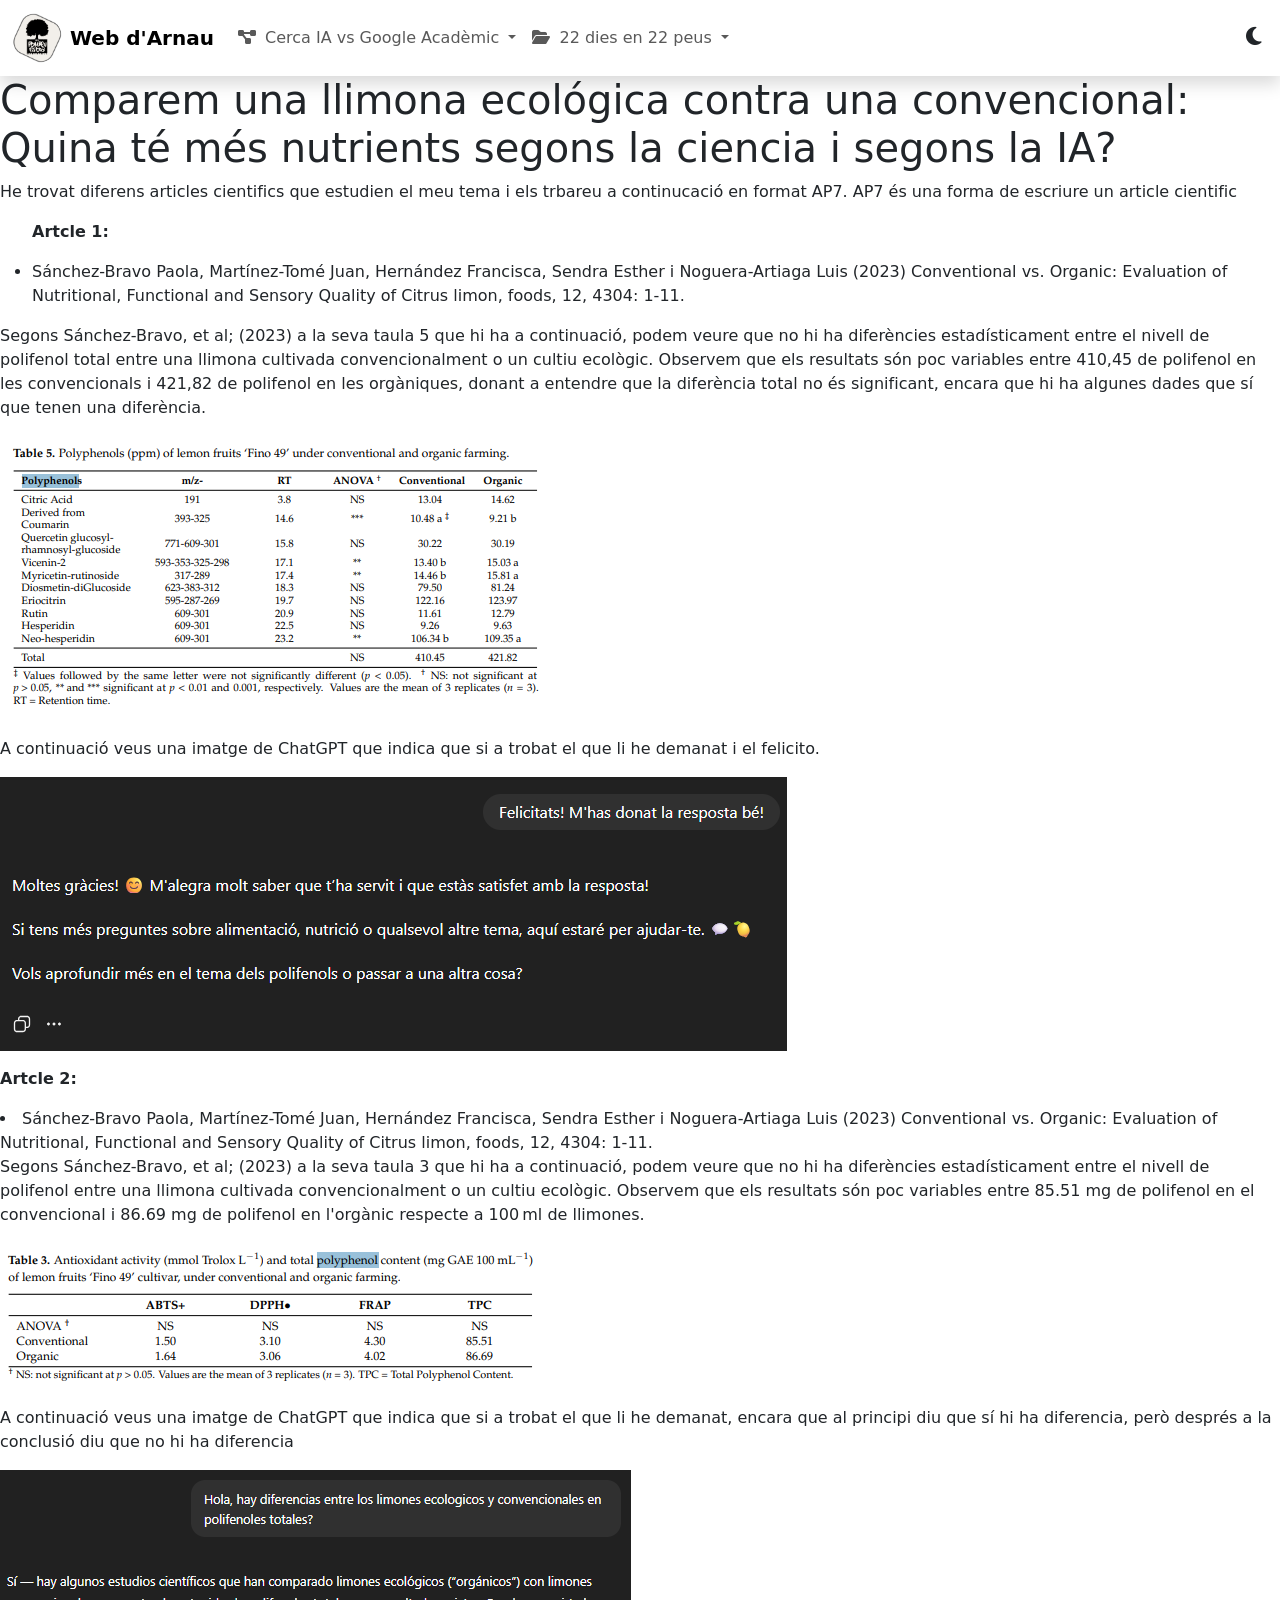
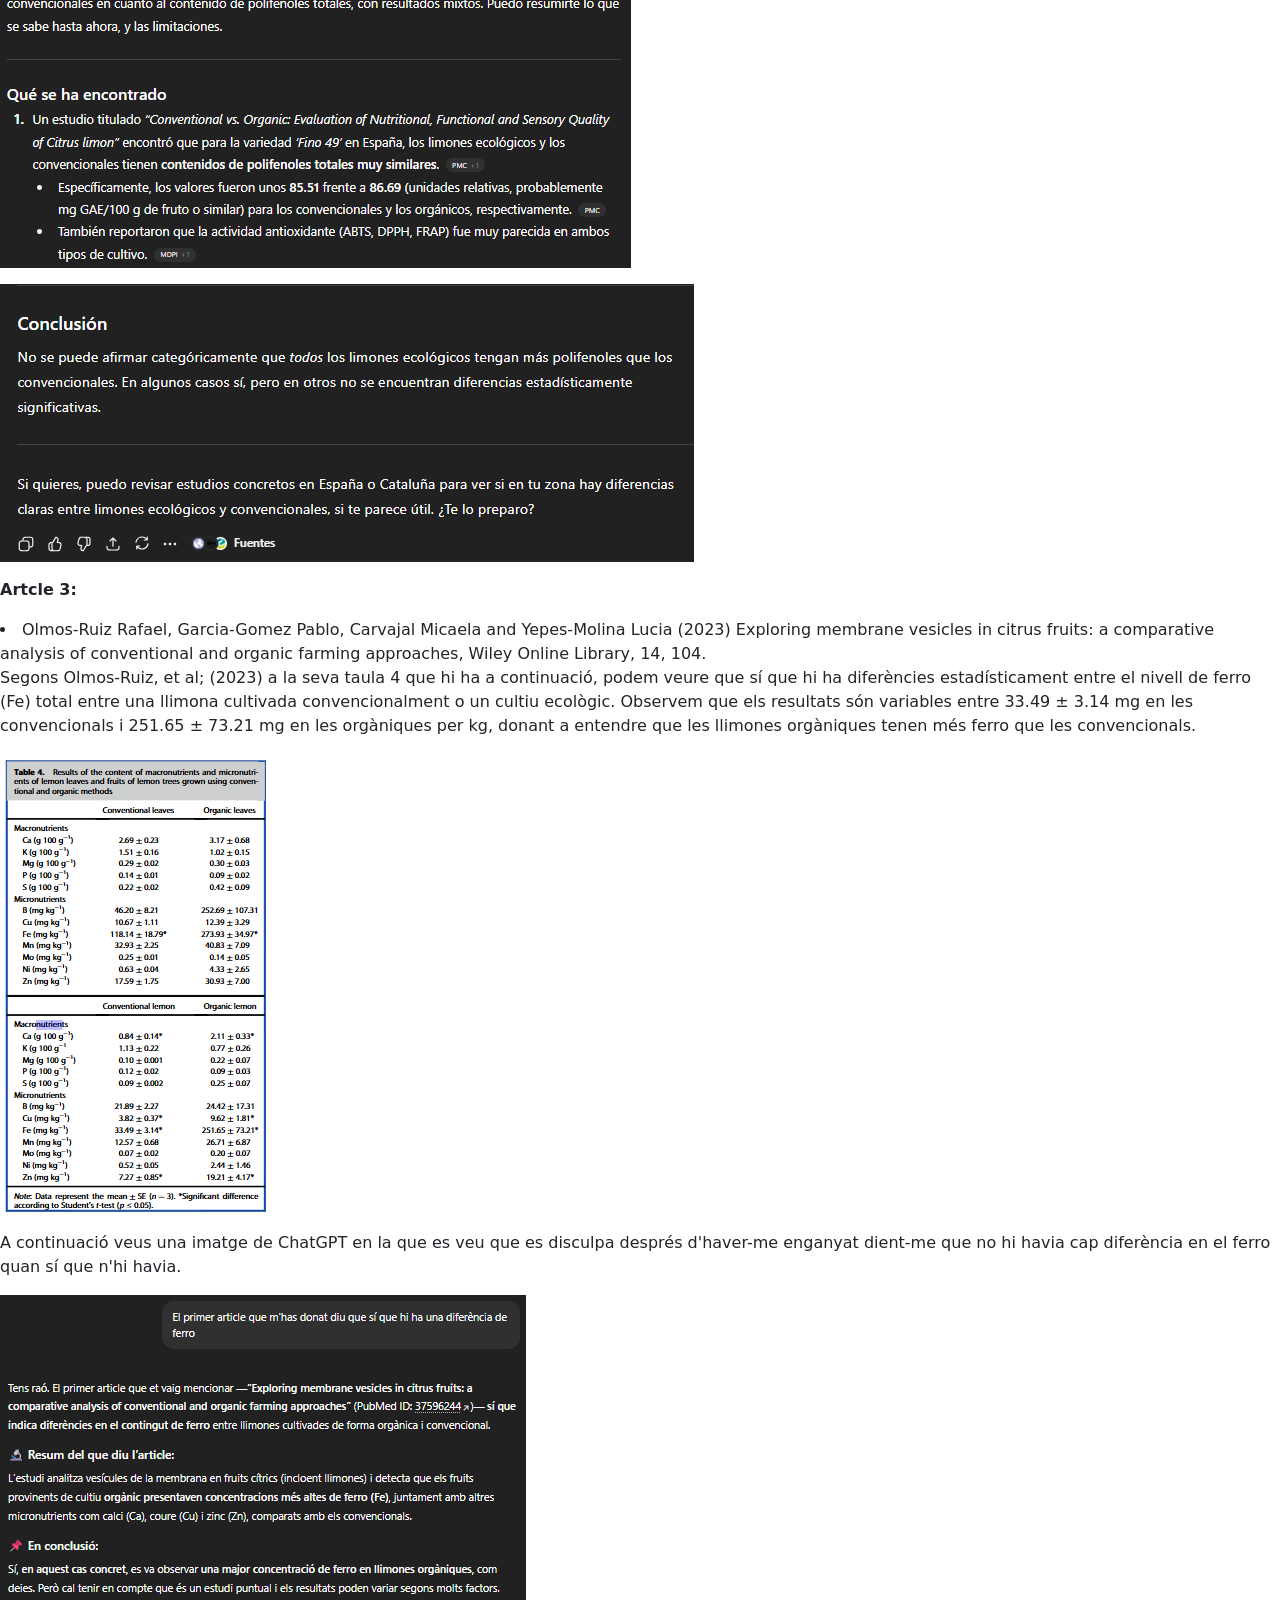
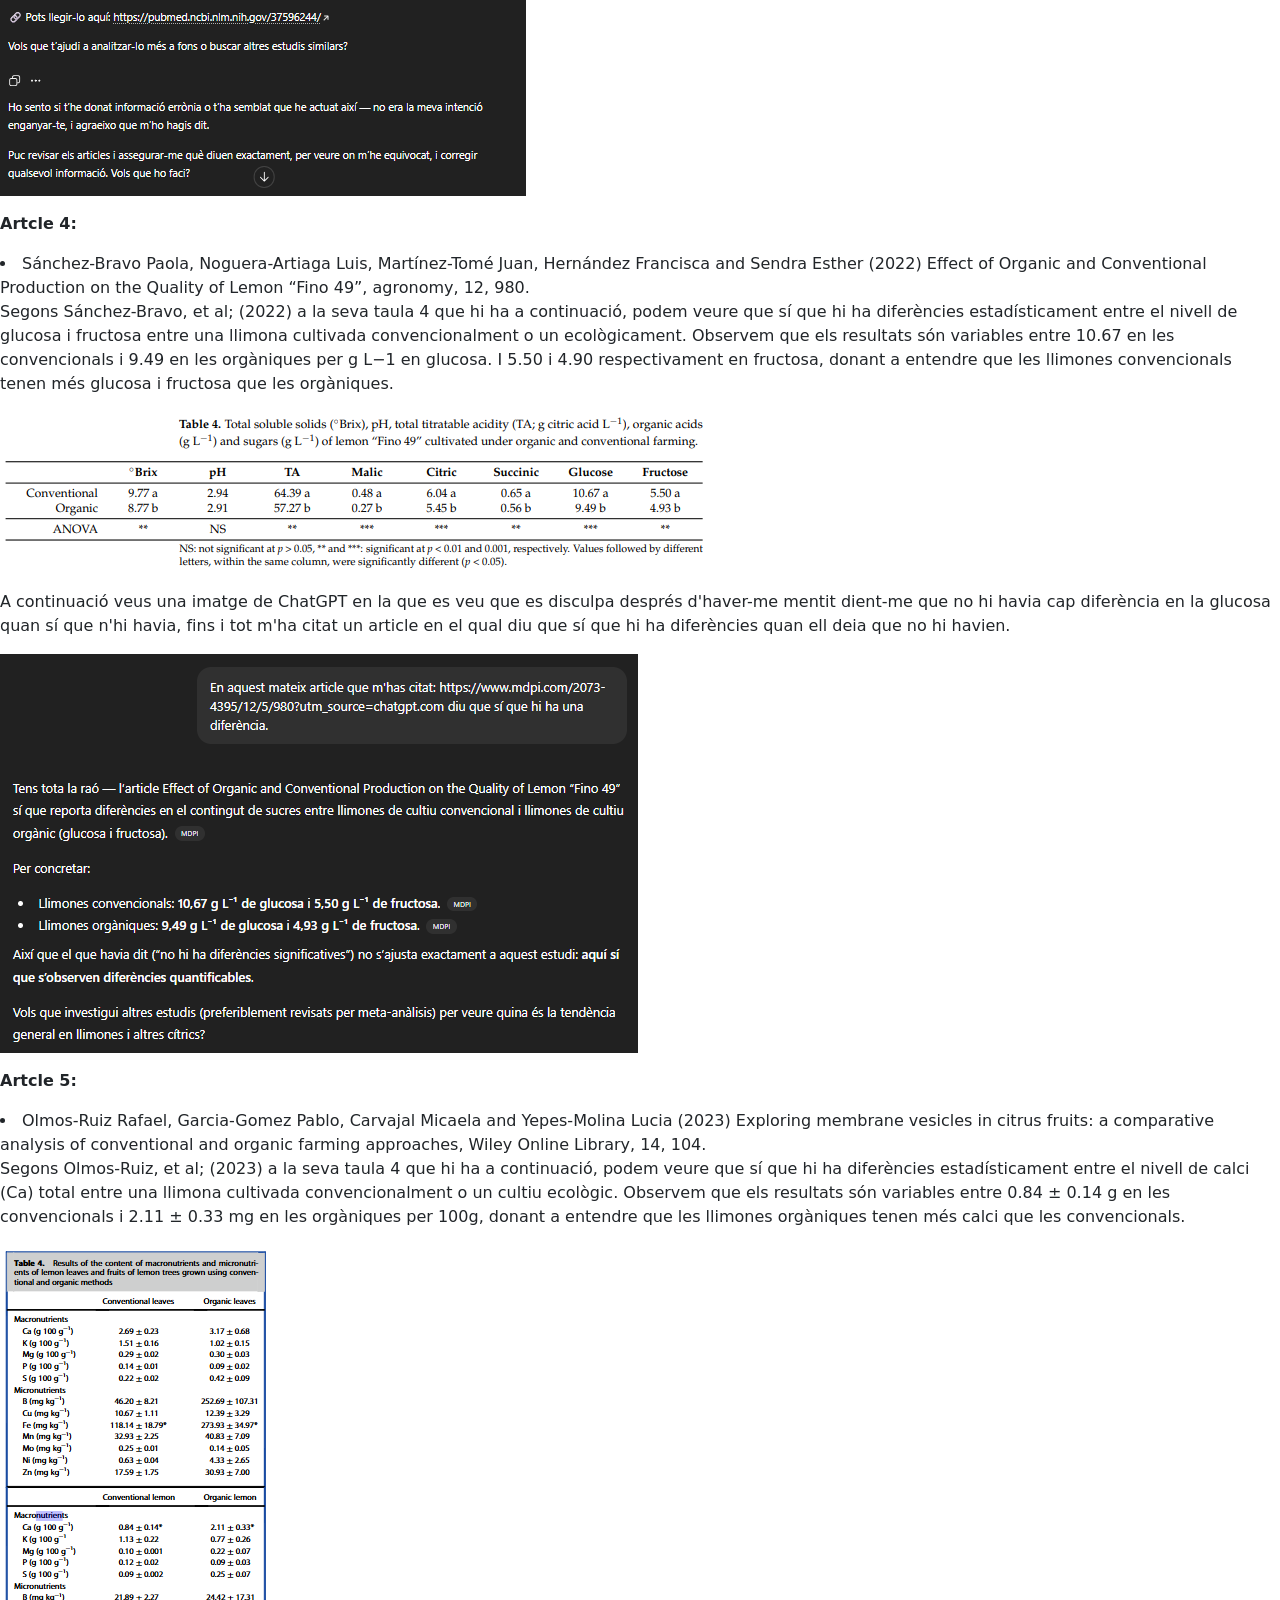
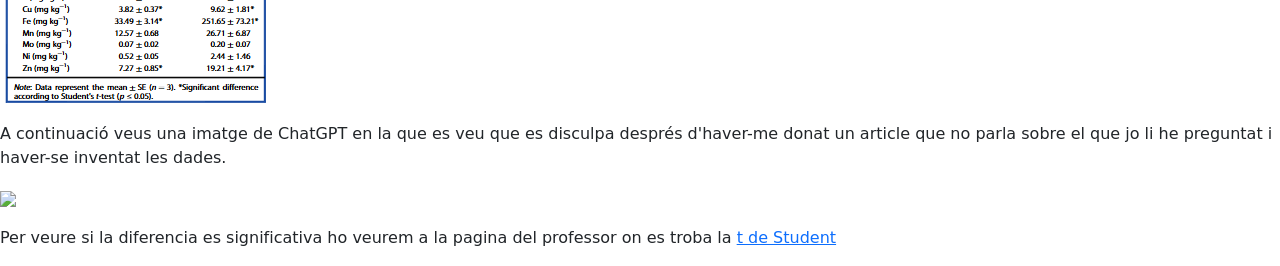
==== cerca/index.html @ 4002c7d2 "Update index.html" ====
<!DOCTYPE html>
<html lang="ca">
<head>
  <meta charset="UTF-8">
  <meta name="viewport" content="width=device-width, initial-scale=1.0">
  <title>Web d'Arnau</title>
  <link href="https://cdn.jsdelivr.net/npm/bootstrap@5.3.8/dist/css/bootstrap.min.css" rel="stylesheet">
  <link href="https://cdnjs.cloudflare.com/ajax/libs/font-awesome/6.7.2/css/all.min.css" rel="stylesheet">
  <style>
    /* 1. Submenús en mode fosc */
    body[data-bs-theme="dark"] .dropdown-menu {
      background-color: #2c2c2c !important;
      border-color: #444;
    }
    body[data-bs-theme="dark"] .dropdown-item {
      color: #f8f9fa !important;
    }
    body[data-bs-theme="dark"] .dropdown-item:hover,
    body[data-bs-theme="dark"] .dropdown-item:focus {
      background-color: #3c3c3c !important;
      color: #ffffff !important;
    }

    /* 2. Botó mode fosc/clar només icona */
    #themeToggle {
      border: none;
      background: transparent;
      font-size: 1.3rem;
      color: inherit;
    }

    /* 3. Hamburguesa blanca en mode fosc */
    .navbar-toggler {
      border: none;
    }
    .navbar-toggler-icon {
      background-image: url("data:image/svg+xml,%3csvg xmlns='http://www.w3.org/2000/svg' viewBox='0 0 30 30'%3e%3cpath stroke='rgba%280,0,0,0.7%29' stroke-width='2' stroke-linecap='round' stroke-miterlimit='10' d='M4 7h22M4 15h22M4 23h22'/%3e%3c/svg%3e");
    }
    body[data-bs-theme="dark"] .navbar-toggler-icon {
      background-image: url("data:image/svg+xml,%3csvg xmlns='http://www.w3.org/2000/svg' viewBox='0 0 30 30'%3e%3cpath stroke='rgba%28255,255,255,0.9%29' stroke-width='2' stroke-linecap='round' stroke-miterlimit='10' d='M4 7h22M4 15h22M4 23h22'/%3e%3c/svg%3e");
    }

    /* 4. Logo circular i adaptatiu */
    .logo {
      width: 40px;
      height: 40px;
      object-fit: cover;
    }
    @media (max-width: 576px) {
      .logo {
        width: 30px;
        height: 30px;
      }
    }
    @media (min-width: 992px) {
      .logo {
        width: 50px;
        height: 50px;
      }
    }
  </style>
</head>
<body data-bs-theme="light">
  <!-- Navbar -->
  <nav class="navbar navbar-expand-lg navbar-light shadow sticky-top">
    <div class="container-fluid">
      <!-- 5. Logo i text -->
      <a class="navbar-brand d-flex align-items-center" href="#">
        <img src="https://agual1.github.io/logo.png" alt="Logo" class="logo rounded-circle me-2">
        <span class="fw-bold">Web d'Arnau</span>
      </a>

      <!-- Botó menú mòbil -->
      <button class="navbar-toggler" type="button" data-bs-toggle="collapse" data-bs-target="#navbarNav" aria-controls="navbarNav" aria-expanded="false" aria-label="Toggle navigation">
        <span class="navbar-toggler-icon"></span>
      </button>

      <!-- Menú -->
      <div class="collapse navbar-collapse" id="navbarNav">
        <ul class="navbar-nav me-auto mb-2 mb-lg-0">
          <!-- Projecte 1 -->
          <li class="nav-item dropdown">
            <a class="nav-link dropdown-toggle" href="#" id="proj1Dropdown" role="button" data-bs-toggle="dropdown" aria-expanded="false">
              <i class="fa-solid fa-diagram-project me-1"></i> Cerca IA vs Google Acadèmic
            </a>
            <ul class="dropdown-menu" aria-labelledby="proj1Dropdown">
              <li><a class="dropdown-item" href="https://agual1.github.io/cerca/"><i class="fa-solid fa-code me-1"></i>Recerca Llimona</a></li>
              <li><a class="dropdown-item" href="#"><i class="fa-solid fa-database me-1"></i> Projecte 1.2</a></li>
            </ul>
          </li>
          <!-- Projecte 2 -->
          <li class="nav-item dropdown">
            <a class="nav-link dropdown-toggle" href="#" id="proj2Dropdown" role="button" data-bs-toggle="dropdown" aria-expanded="false">
              <i class="fa-solid fa-folder-open me-1"></i> 22 dies en 22 peus
            </a>
            <ul class="dropdown-menu" aria-labelledby="proj2Dropdown">
              <li><a class="dropdown-item" href="https://agual1.github.io/introduccio"><i class="fa-solid fa-chart-line me-1"></i> Introducció al projecte</a></li>
              <li><a class="dropdown-item" href="https://agual1.github.io/vectors"><i class="fa-solid fa-cogs me-1"></i> Calculem rumbs amb vectors</a></li>
               <li><a class="dropdown-item" href="https://agual1.github.io/distancies"><i class="fa-solid fa-cogs me-1"></i> Calculem distàncies amb GPS</a></li>
            </ul>
          </li>
        </ul>
        <!-- Botó mode clar/fosc -->
        <button id="themeToggle" class="ms-2"><i class="fa-solid fa-moon"></i></button>
      </div>
    </div>
  </nav>
<head>
  <meta charset="UTF-8"><!--Això és un ccomentari, set és conjunt i chart es caracters o lletres i UTF-8 permet accens i ç-->
 <h1>Comparem una llimona ecológica contra una convencional: Quina té més nutrients segons la ciencia i segons la IA?</h1>
 <p>He trovat diferens articles cientifics que estudien el meu tema i els trbareu a continucació en format AP7. AP7 és una forma de escriure un article cientific</p>
 <ul><!--unordered list, llista ordenada-->
   
  <p><b>Artcle 1:</b></p>
<li> Sánchez-Bravo Paola, Martínez-Tomé Juan, Hernández Francisca, Sendra Esther i Noguera-Artiaga Luis (2023)
  Conventional vs. Organic: Evaluation of Nutritional, Functional and Sensory Quality of Citrus limon, 
  foods, 12, 4304: 1-11.</li><!--list item, element de una llista-->
 </ul>
  <p>Segons Sánchez-Bravo, et al; (2023) a la seva taula 5 que hi ha a continuació, podem veure que no hi ha 
    diferències estadísticament entre el nivell de polifenol total entre una llimona cultivada convencionalment o
    un cultiu ecològic.
    Observem que els resultats són poc variables entre 410,45 de polifenol en les convencionals i 421,82 de polifenol
    en les orgàniques, donant a entendre que la diferència total no és significant, encara que hi ha algunes 
    dades que sí que tenen una diferència. <p>
  <img src="taula2.png"><p>
    A continuació veus una imatge de ChatGPT que indica que si a trobat el que li he demanat i el felicito.</p>
  <p><img src="captura2chatgpt.png">
  </p>
  
  <p><b>Artcle 2:</b></p>
<li> Sánchez-Bravo Paola, Martínez-Tomé Juan, Hernández Francisca, Sendra Esther i Noguera-Artiaga Luis (2023)
  Conventional vs. Organic: Evaluation of Nutritional, Functional and Sensory Quality of Citrus limon, foods, 
  12, 4304: 1-11.</li><!--list item, element de una llista--> 
 </ul>
  <p>Segons Sánchez-Bravo, et al; (2023) a la seva taula 3 que hi ha a continuació, podem veure que no hi ha
    diferències estadísticament entre el nivell de polifenol entre una llimona cultivada convencionalment o un 
    cultiu ecològic.
    Observem que els resultats són poc variables entre 85.51 mg de polifenol en el convencional i 86.69 mg de 
    polifenol en l'orgànic respecte a 100 ml de llimones. <p>
  <img src="taula1.png"><p>
    A continuació veus una imatge de ChatGPT que indica que si a trobat el que li he demanat, encara que al principi 
    diu que sí hi ha diferencia, però després a la conclusió diu que no hi ha diferencia</p>
  <p><img src="capturachatgpt1.2.png">
  <p><img src="capturachatgpt1.png">
  </p>
      
    <p><b>Artcle 3:</b></p>
<li>  Olmos-Ruiz Rafael, Garcia-Gomez Pablo, Carvajal Micaela and Yepes-Molina Lucia (2023) Exploring membrane vesicles
  in citrus fruits: a comparative analysis of conventional and organic farming approaches, Wiley Online Library,
  14, 104.</li><!--list item, element de una llista-->
 </ul>
  <p>Segons Olmos-Ruiz, et al; (2023) a la seva taula 4 que hi ha a continuació, podem veure que sí que hi ha 
    diferències estadísticament entre el nivell de ferro (Fe) total entre una llimona cultivada convencionalment o
    un cultiu ecològic.
    Observem que els resultats són variables entre 33.49 ± 3.14 mg en les convencionals i 251.65 ± 73.21 mg en les
    orgàniques per kg, donant a entendre que les llimones orgàniques tenen més ferro que les convencionals. <p>
  <img src="taula3.png"><p>
    A continuació veus una imatge de ChatGPT en la que es veu que es disculpa després d'haver-me enganyat dient-me
    que no hi havia cap diferència en el ferro quan sí que n'hi havia.</p>
  <p><img src="capturachatgpt3.png">
    
     <p><b>Artcle 4:</b></p>
  <li> Sánchez-Bravo Paola, Noguera-Artiaga Luis, Martínez-Tomé Juan, Hernández Francisca and Sendra Esther (2022)
    Effect of Organic and Conventional Production
    on the Quality of Lemon “Fino 49”, agronomy, 12, 980.</li><!--list item, element de una llista-->
 </ul>
  <p>Segons Sánchez-Bravo, et al; (2022) a la seva taula 4 que hi ha a continuació, podem veure que sí que hi ha 
    diferències estadísticament entre el nivell de glucosa i fructosa entre una llimona cultivada convencionalment o 
    un ecològicament.
    Observem que els resultats són variables entre 10.67 en les convencionals i  9.49 en les orgàniques per g L−1 en
    glucosa. I 5.50 i 4.90 respectivament en fructosa, donant a entendre que les llimones convencionals tenen més
    glucosa i fructosa que les orgàniques. 
  <p><img src="taula4.png">
  <p>A continuació veus una imatge de ChatGPT en la que es veu que es disculpa després d'haver-me mentit 
    dient-me que no hi havia cap diferència en la glucosa quan sí que n'hi havia, fins i tot m'ha citat un
    article en el qual diu que sí que hi ha diferències quan ell deia que no hi havien.</p>
  <p><img src="capturachatgpt4.png">
    
      <p><b>Artcle 5:</b></p>
<li>  Olmos-Ruiz Rafael, Garcia-Gomez Pablo, Carvajal Micaela and Yepes-Molina Lucia (2023) Exploring membrane vesicles
  in citrus fruits: a comparative analysis of conventional and organic farming approaches, Wiley Online Library,
  14, 104.</li><!--list item, element de una llista-->
 </ul>
  <p>Segons Olmos-Ruiz, et al; (2023) a la seva taula 4 que hi ha a continuació, podem veure que sí que hi ha 
    diferències estadísticament entre el nivell de calci (Ca) total entre una llimona cultivada convencionalment o
    un cultiu ecològic.
    Observem que els resultats són variables entre 0.84 ± 0.14 g en les convencionals i 2.11 ± 0.33 mg en les
    orgàniques per 100g, donant a entendre que les llimones orgàniques tenen més calci que les convencionals. <p>
  <img src="taula3.png"><p>
    A continuació veus una imatge de ChatGPT en la que es veu que es disculpa després d'haver-me donat un article que no
    parla sobre el que jo li he preguntat i haver-se inventat les dades.</p>
  <p><img src="capturachatgpt5.png">
    
    <p>Per veure si la diferencia es significativa ho veurem a la pagina del professor on es troba la <a href="https://pompeu.neocities.org/t/"> t de Student </a></p>
 <script src="https://cdn.jsdelivr.net/npm/bootstrap@5.3.8/dist/js/bootstrap.bundle.min.js"></script>
  <script>
    // Mode clar/fosc amb canvi d'icona
    const themeToggle = document.getElementById('themeToggle');
    const themeIcon = themeToggle.querySelector('i');

    themeToggle.addEventListener('click', () => {
      if (document.body.getAttribute('data-bs-theme') === 'dark') {
        document.body.setAttribute('data-bs-theme', 'light');
        themeIcon.classList.remove('fa-sun');
        themeIcon.classList.add('fa-moon');
      } else {
        document.body.setAttribute('data-bs-theme', 'dark');
        themeIcon.classList.remove('fa-moon');
        themeIcon.classList.add('fa-sun');
      }
    });
  </script>
 </body>
</html>
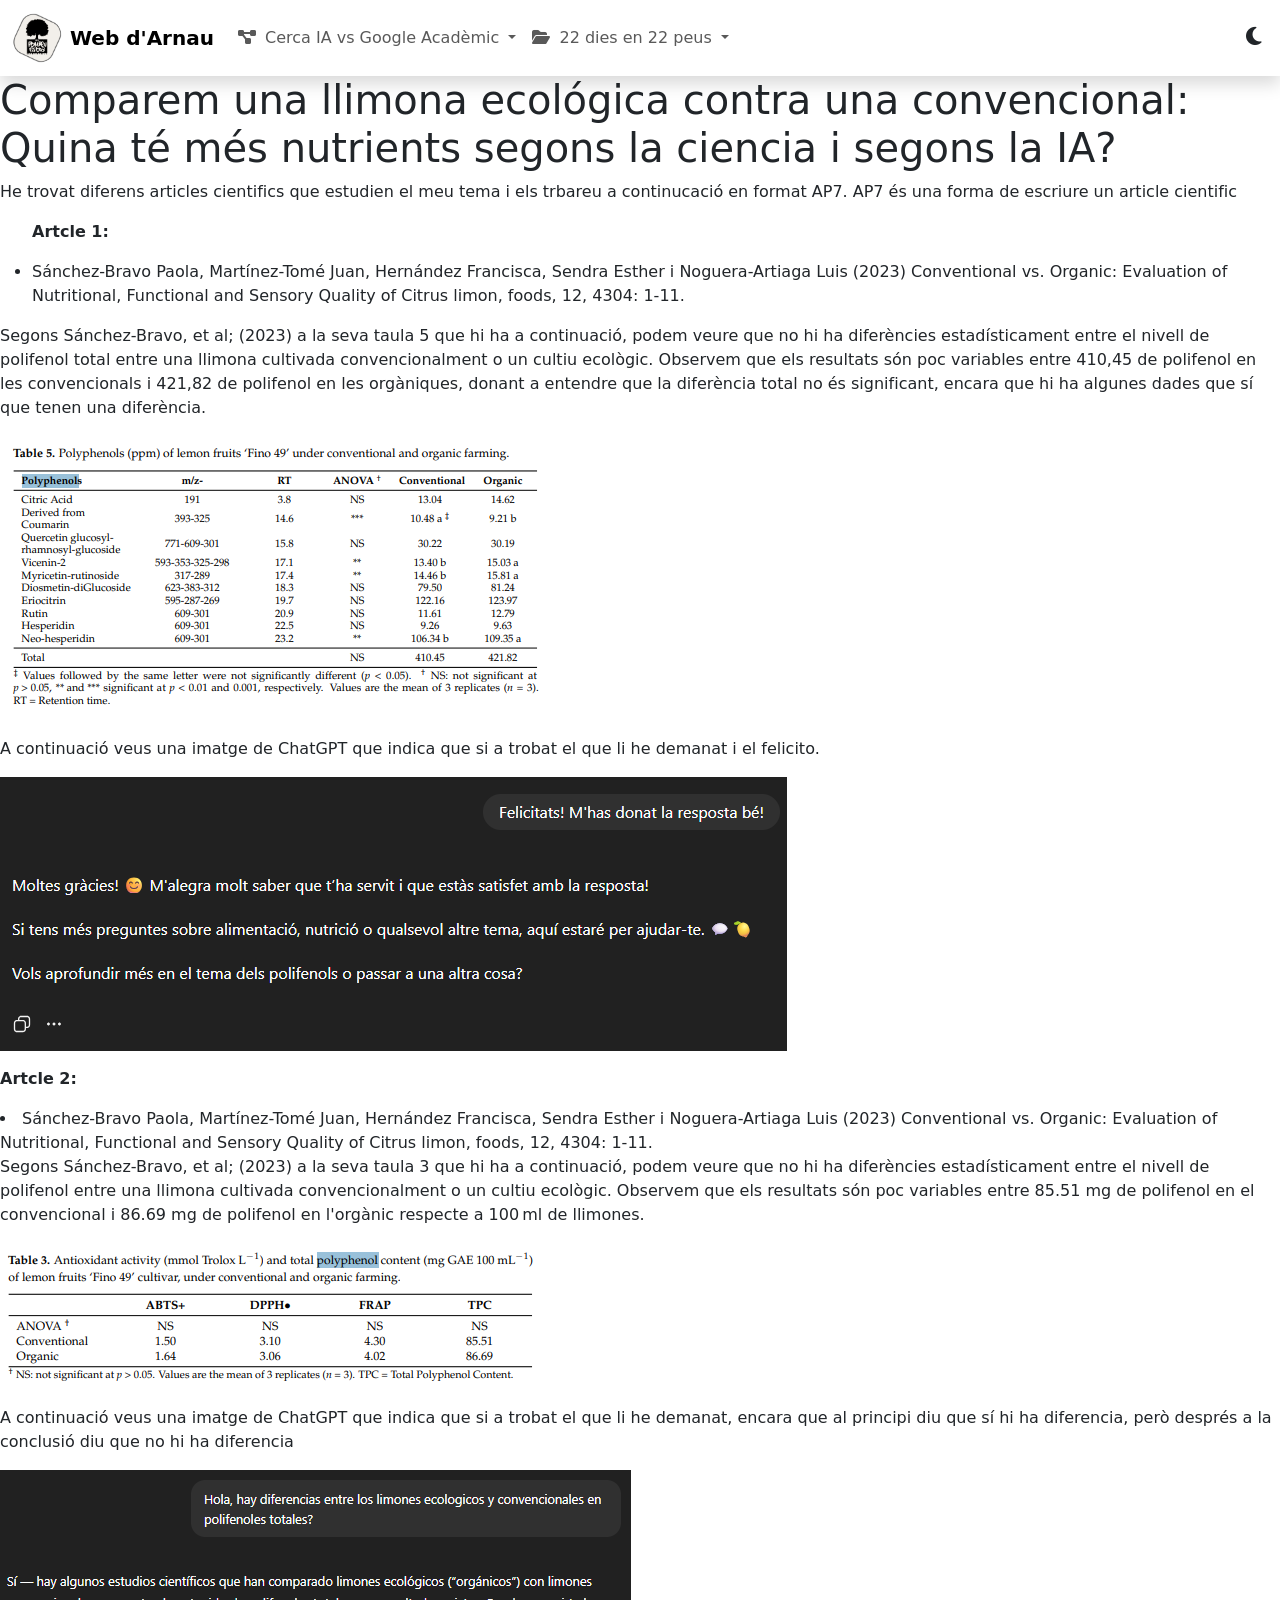
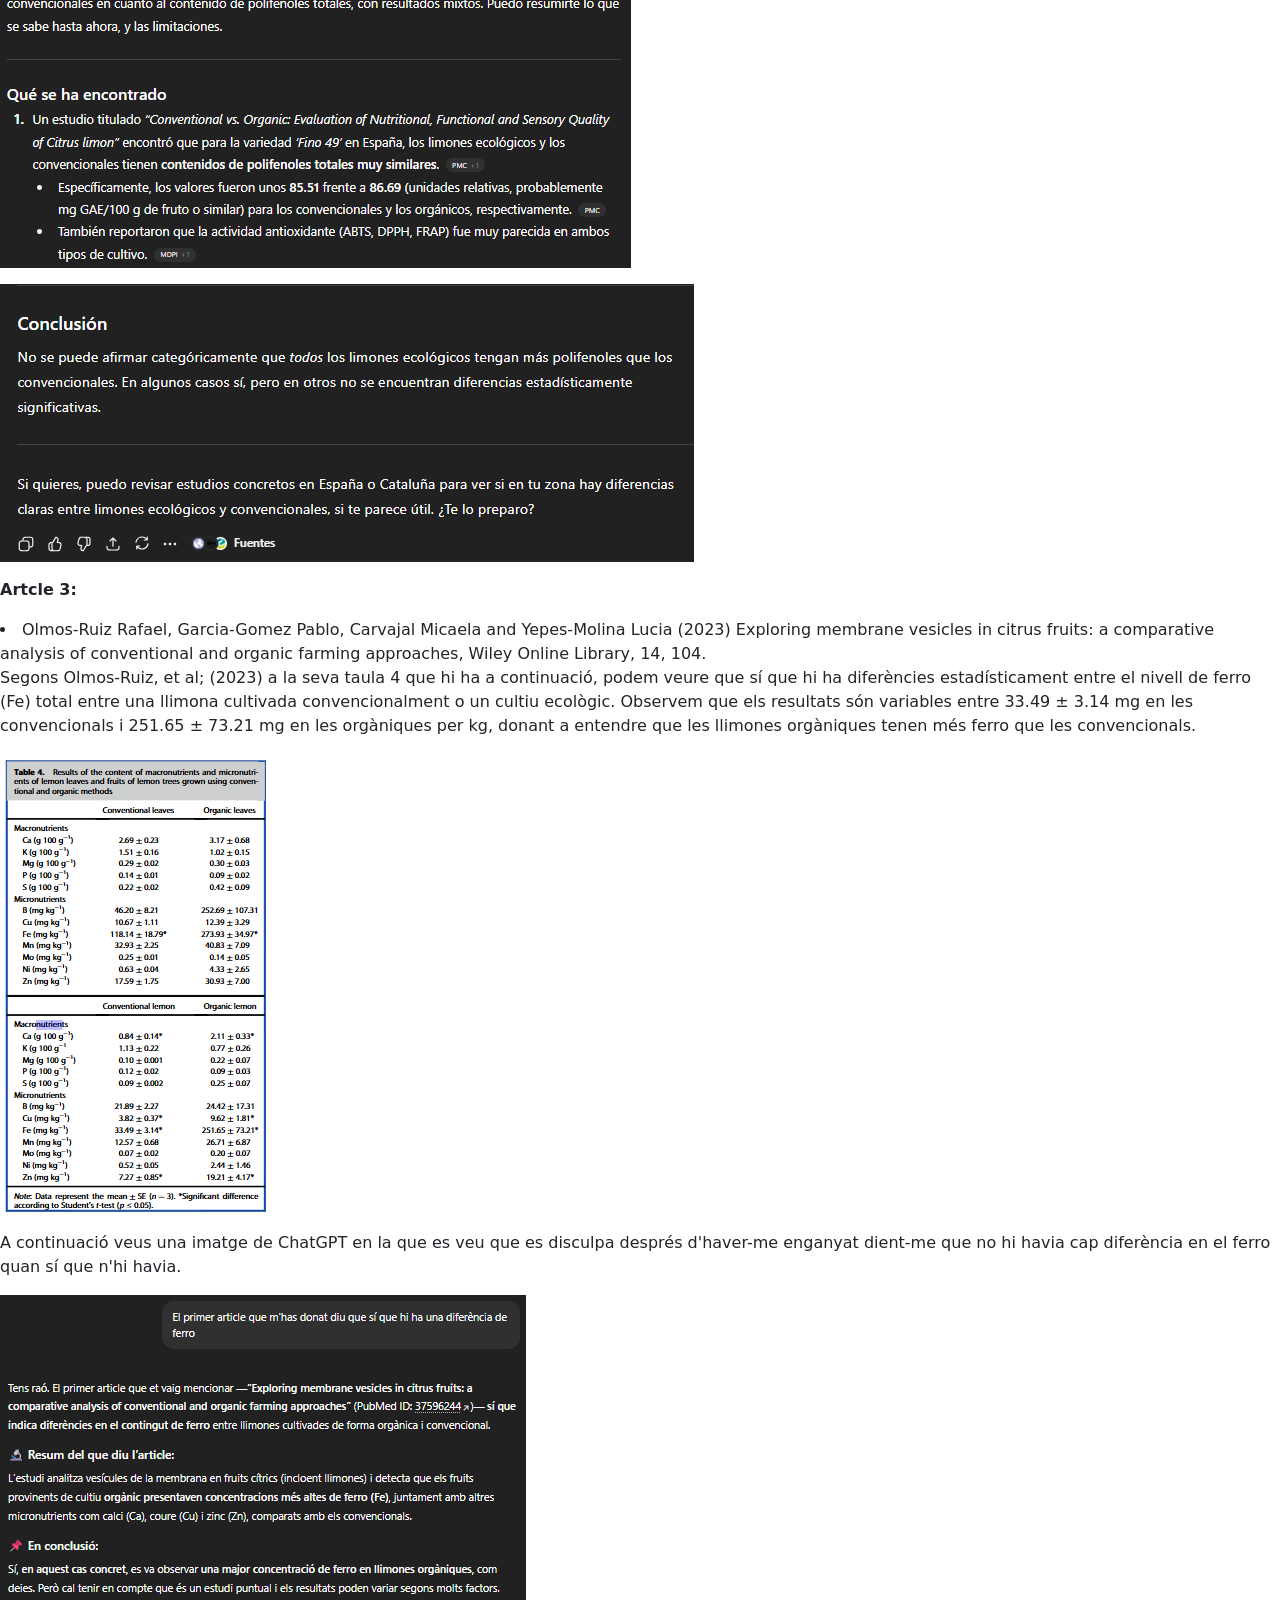
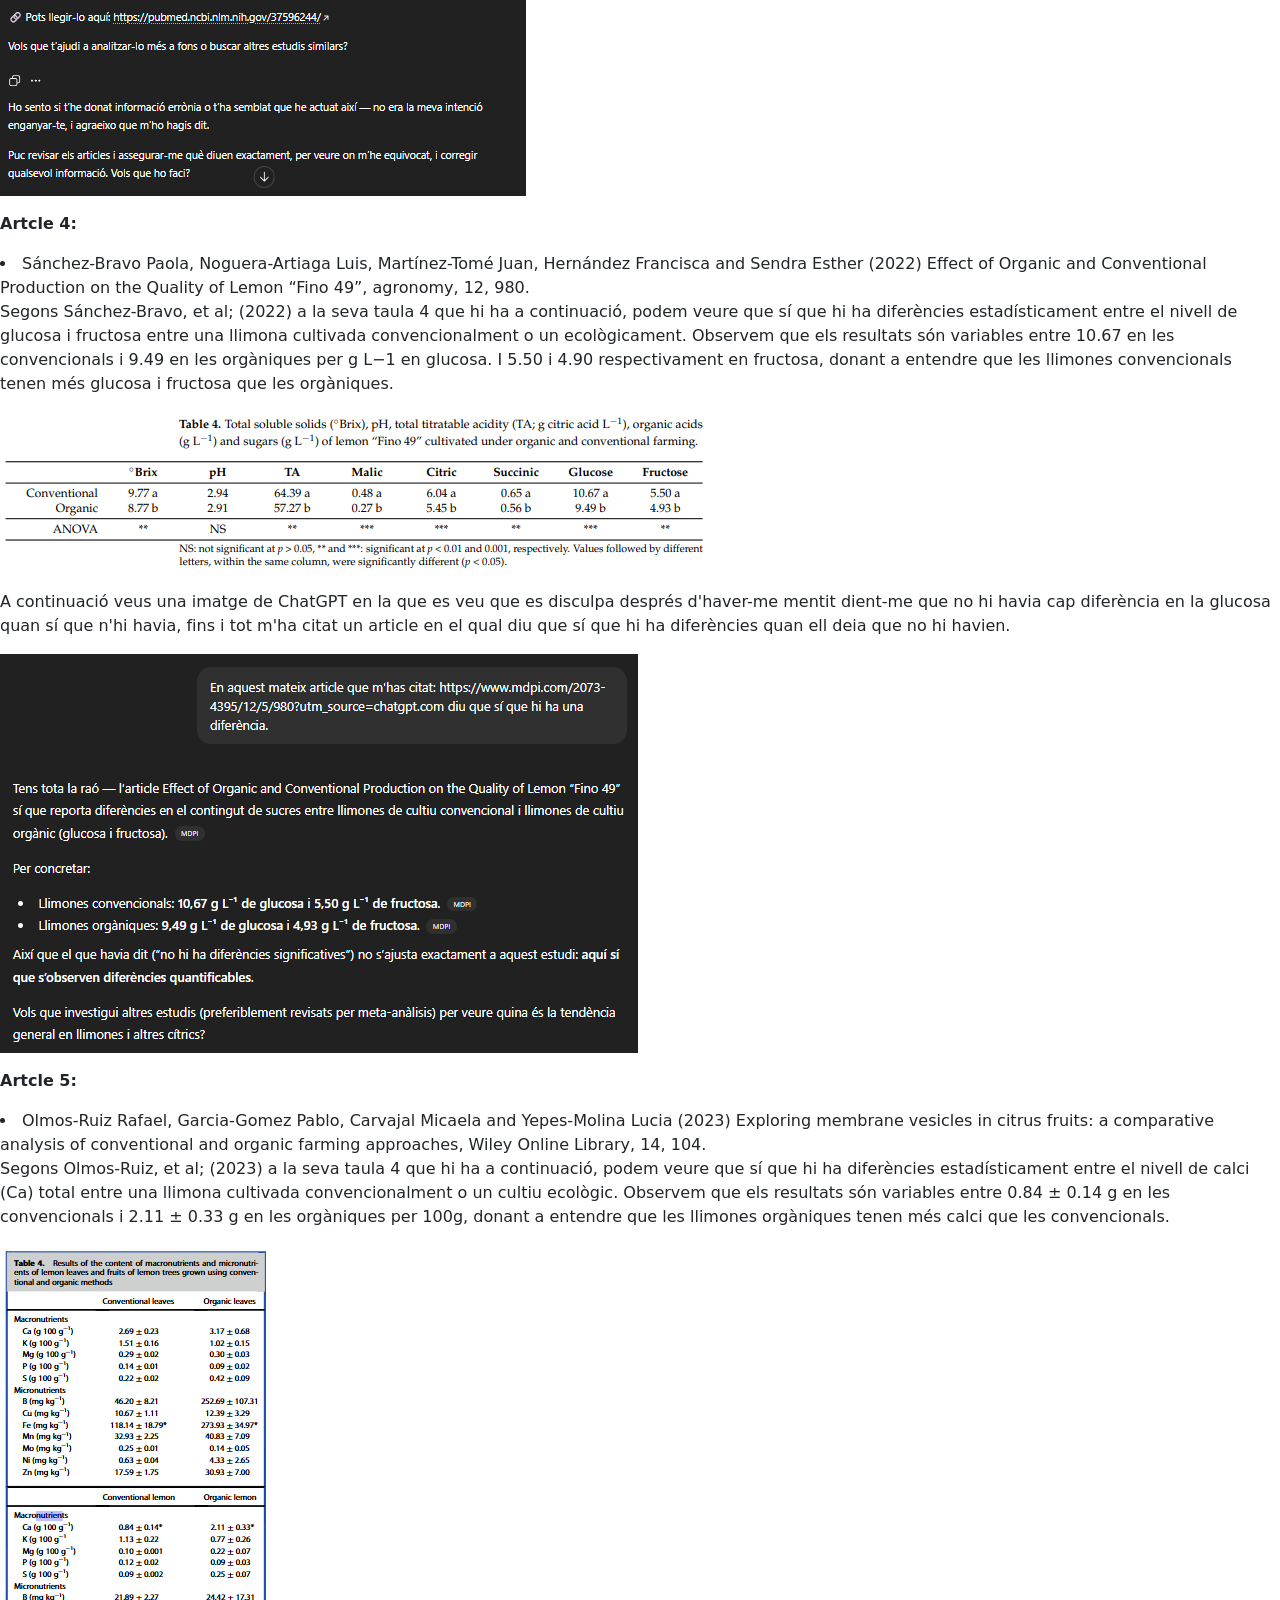
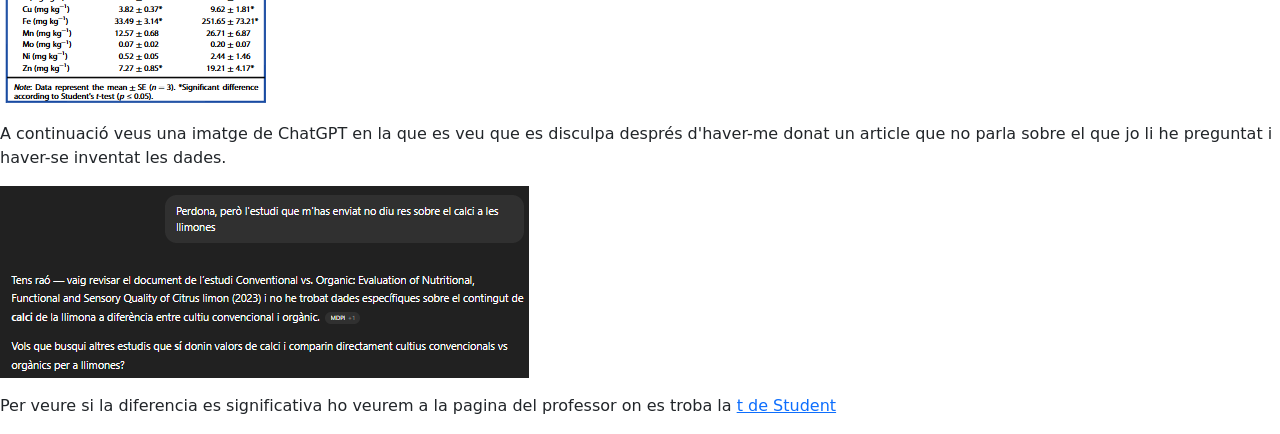
==== commit 8e392645: "Update index.html" ====
--- a/cerca/index.html
+++ b/cerca/index.html
@@ -184,7 +184,7 @@
   <p>Segons Olmos-Ruiz, et al; (2023) a la seva taula 4 que hi ha a continuació, podem veure que sí que hi ha 
     diferències estadísticament entre el nivell de calci (Ca) total entre una llimona cultivada convencionalment o
     un cultiu ecològic.
-    Observem que els resultats són variables entre 0.84 ± 0.14 g en les convencionals i 2.11 ± 0.33 mg en les
+    Observem que els resultats són variables entre 0.84 ± 0.14 g en les convencionals i 2.11 ± 0.33 g en les
     orgàniques per 100g, donant a entendre que les llimones orgàniques tenen més calci que les convencionals. <p>
   <img src="taula3.png"><p>
     A continuació veus una imatge de ChatGPT en la que es veu que es disculpa després d'haver-me donat un article que no
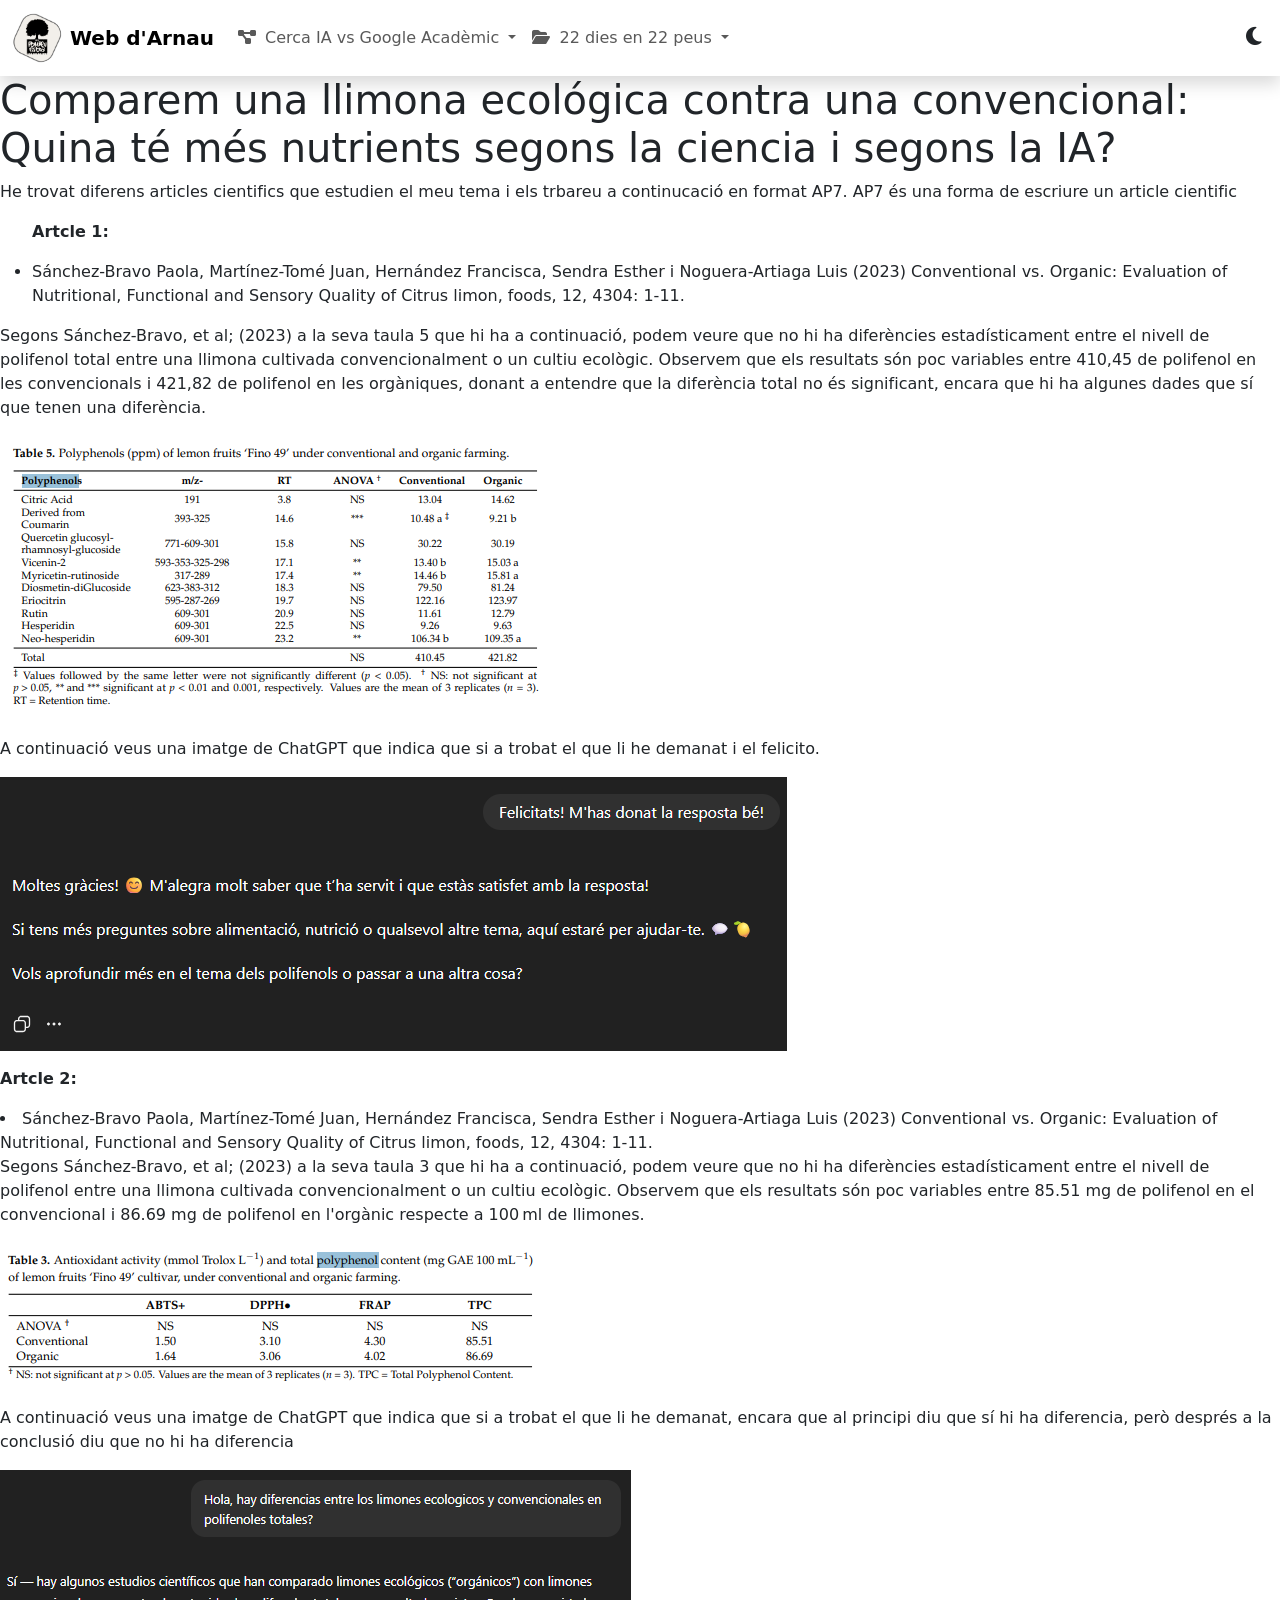
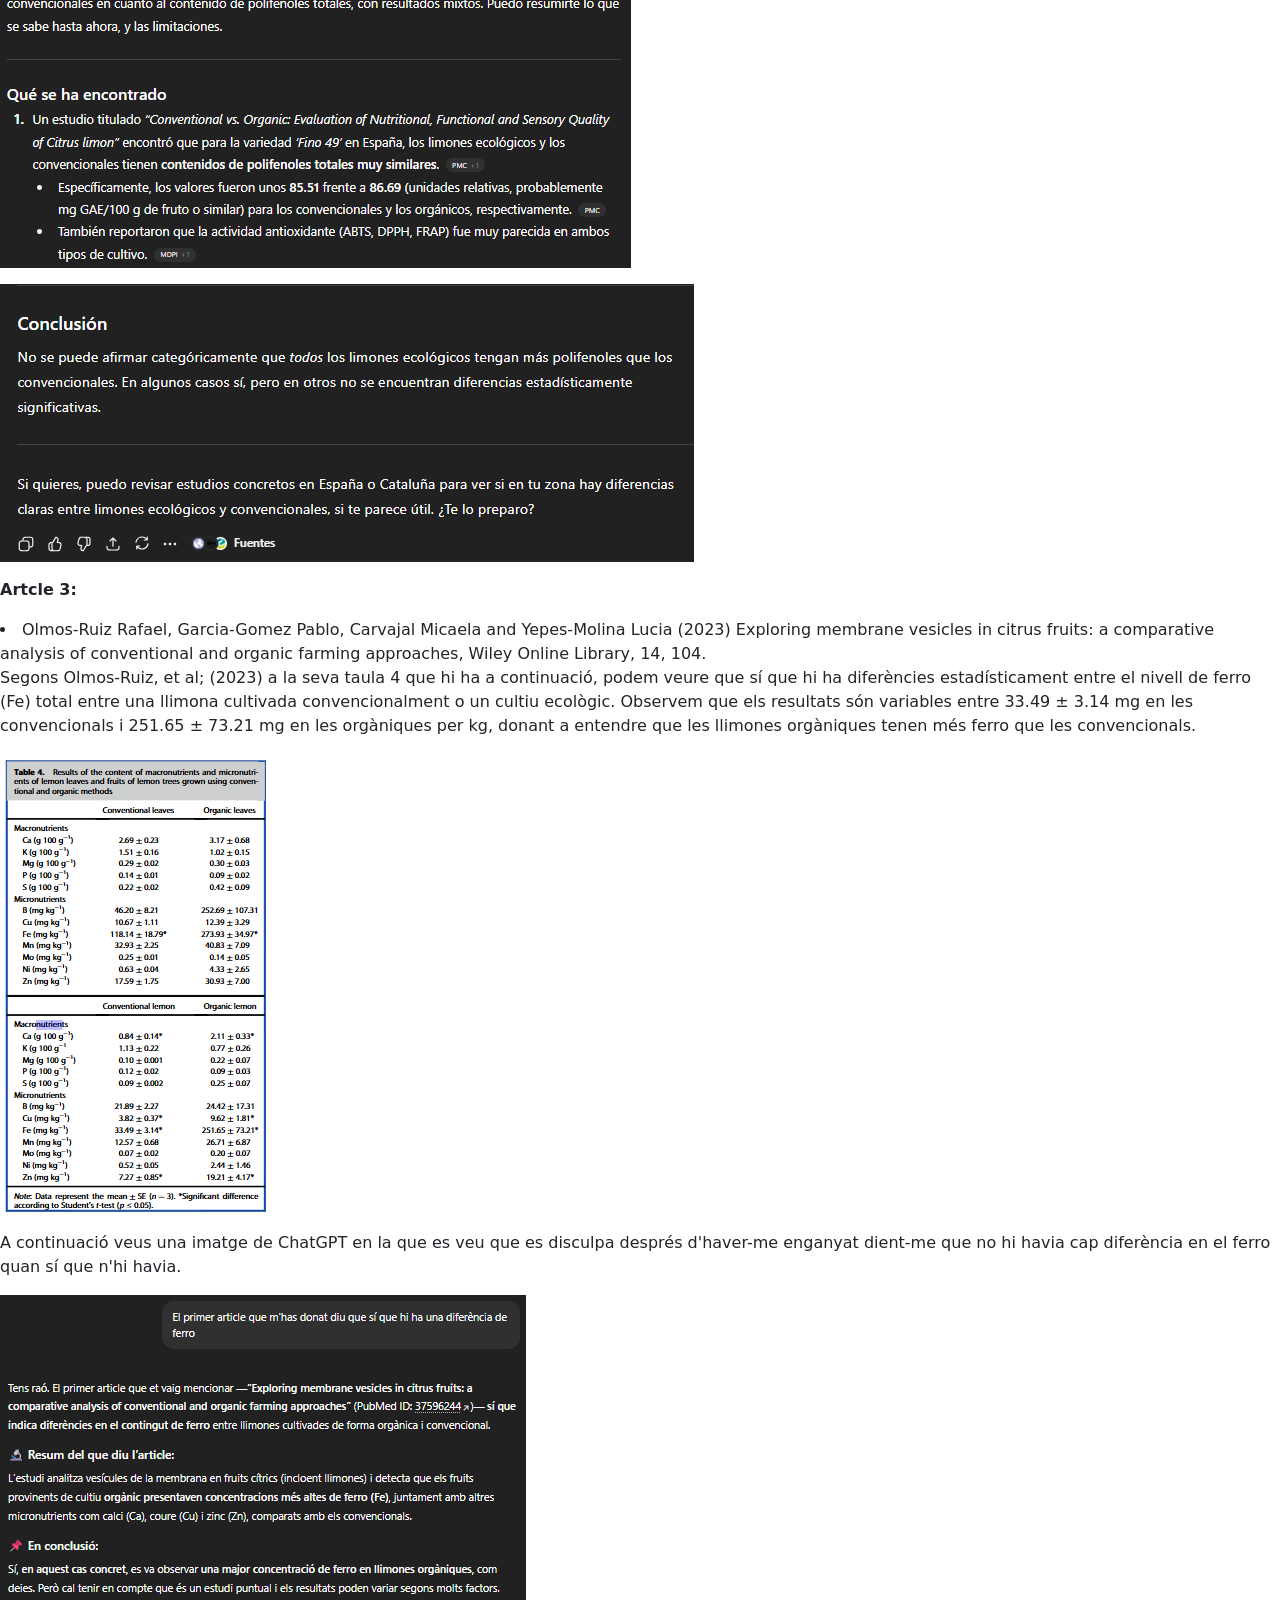
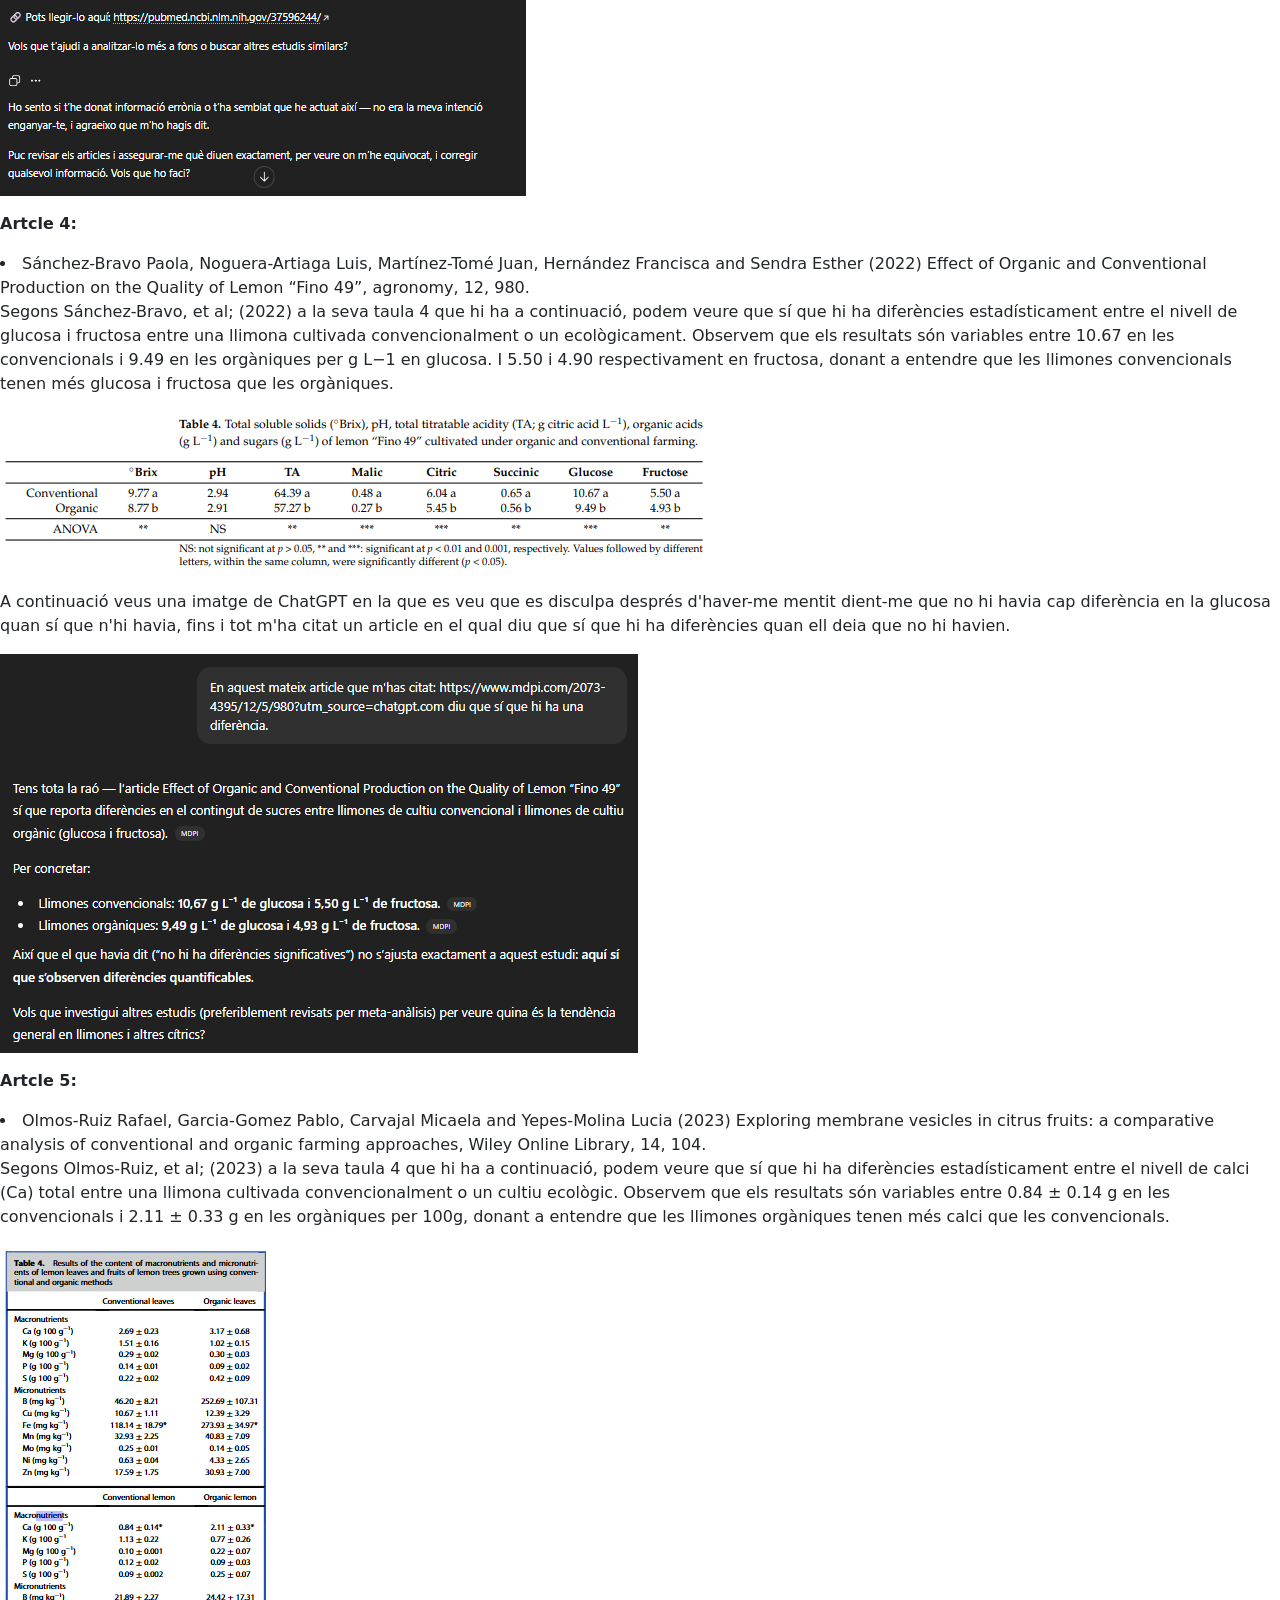
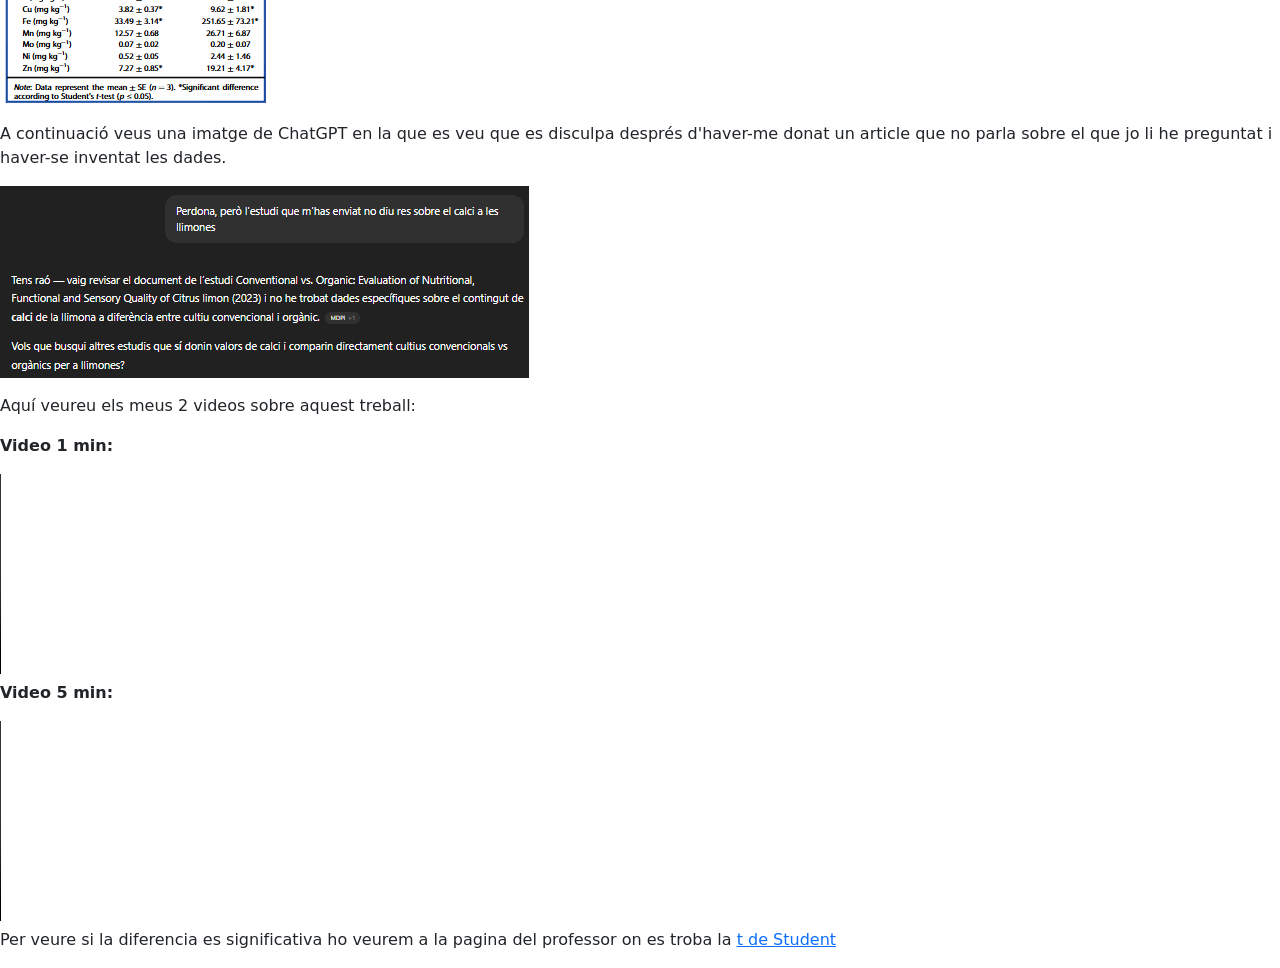
==== commit 8789b871: "Update index.html" ====
--- a/cerca/index.html
+++ b/cerca/index.html
@@ -190,7 +190,20 @@
     A continuació veus una imatge de ChatGPT en la que es veu que es disculpa després d'haver-me donat un article que no
     parla sobre el que jo li he preguntat i haver-se inventat les dades.</p>
   <p><img src="capturachatgpt5.png">
-    
+
+    <p>Aquí veureu els meus 2 videos sobre aquest treball:<p/>
+       <p><b>Video 1 min:</b></p>
+      <video width="400" controls>
+  <source src="video1min.mp4" type="video/mp4">
+  <source src="vide1min.mp4" type="video/ogg">
+  El teu buscador no suporta el video HTML.
+</video>
+      <p><b>Video 5 min:</b></p>
+      <video width="400" controls>
+  <source src="video5min.mp4" type="video/mp4">
+  <source src="vide5min.mp4" type="video/ogg">
+  El teu buscador no suporta el video HTML.
+</video>
     <p>Per veure si la diferencia es significativa ho veurem a la pagina del professor on es troba la <a href="https://pompeu.neocities.org/t/"> t de Student </a></p>
  <script src="https://cdn.jsdelivr.net/npm/bootstrap@5.3.8/dist/js/bootstrap.bundle.min.js"></script>
   <script>
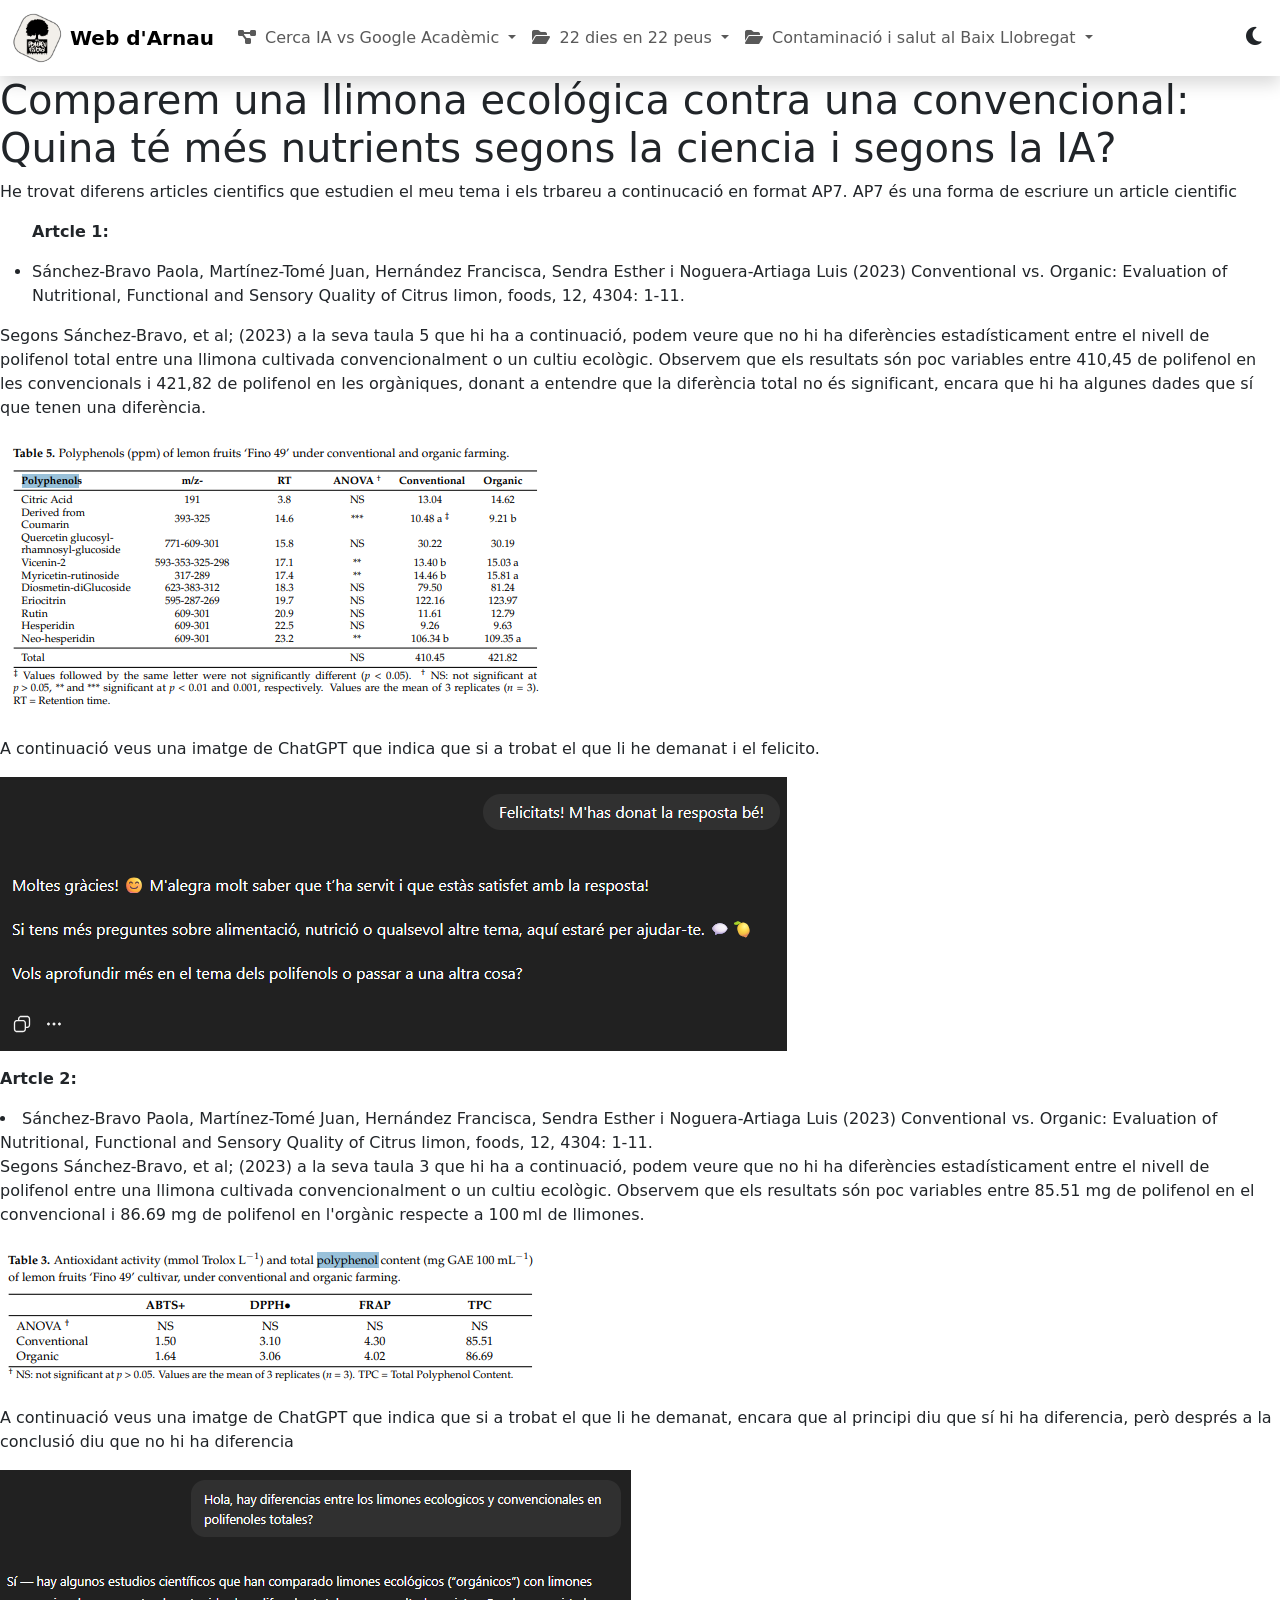
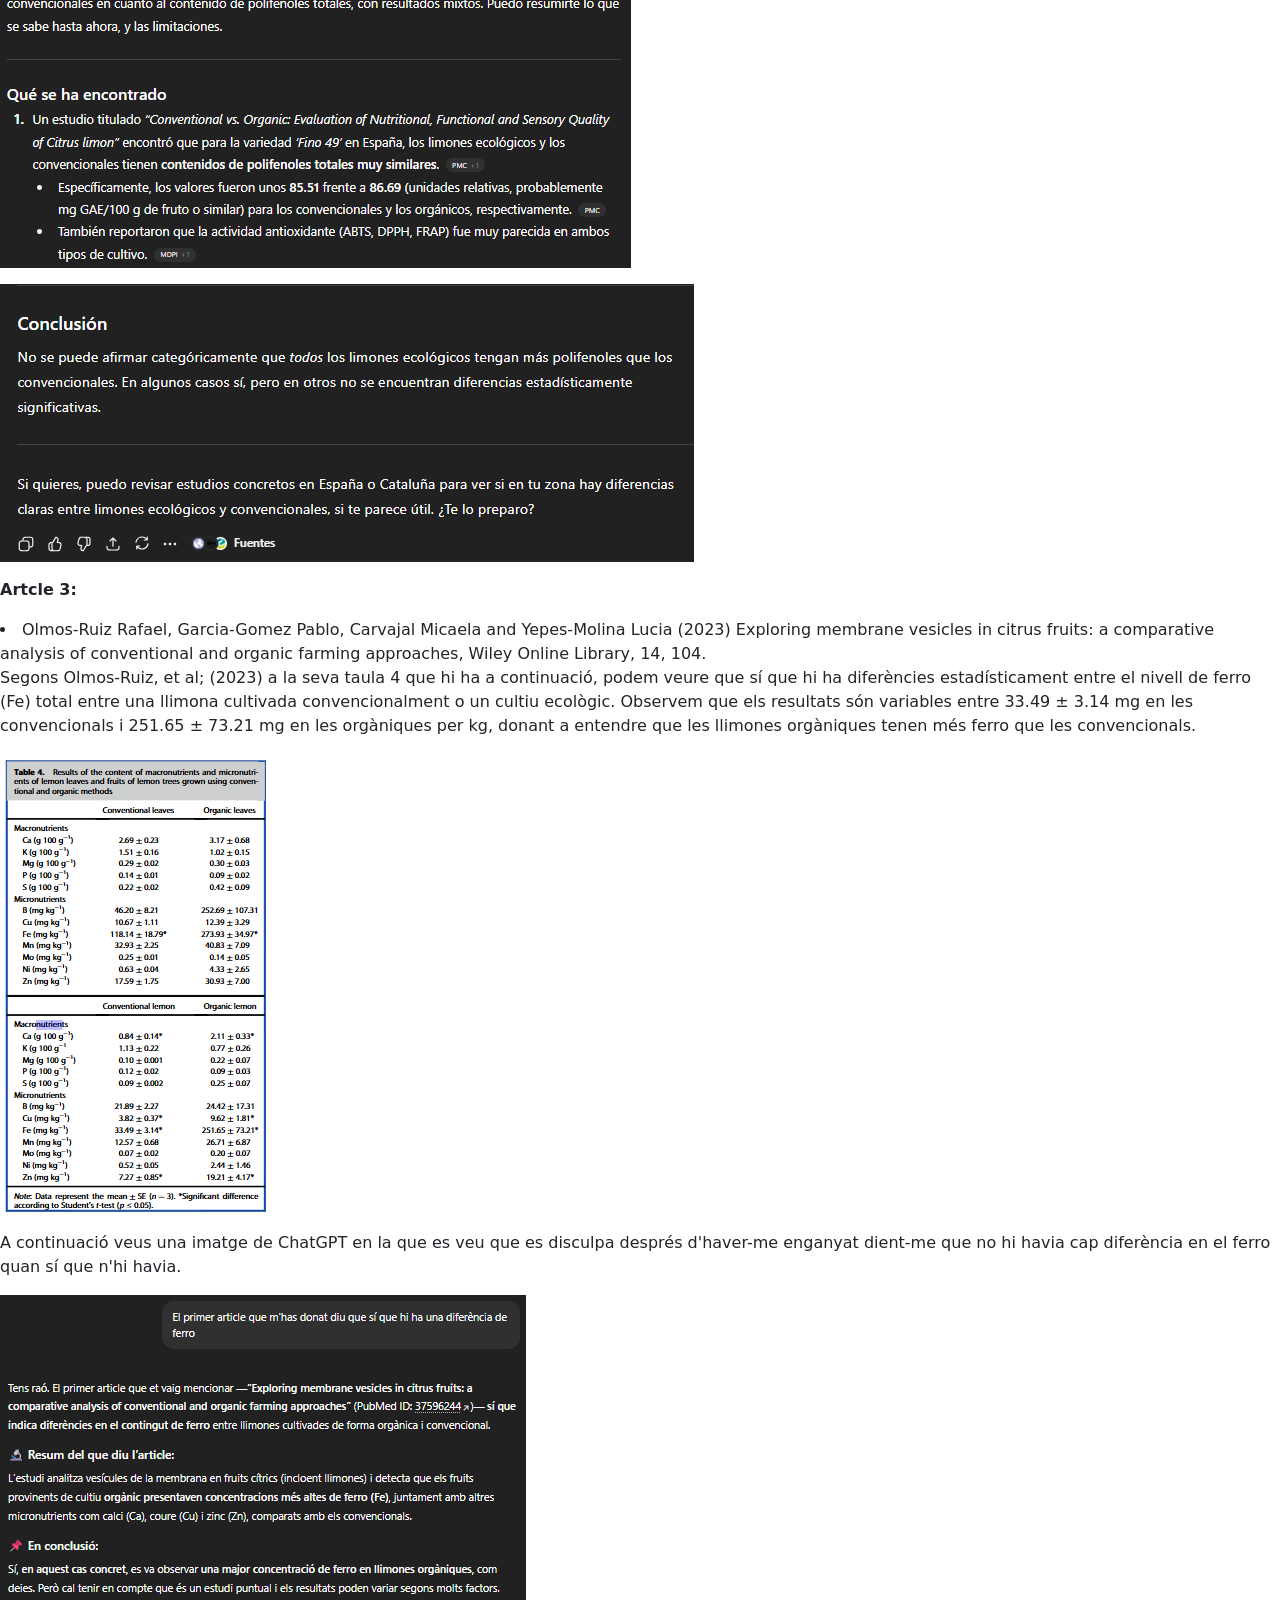
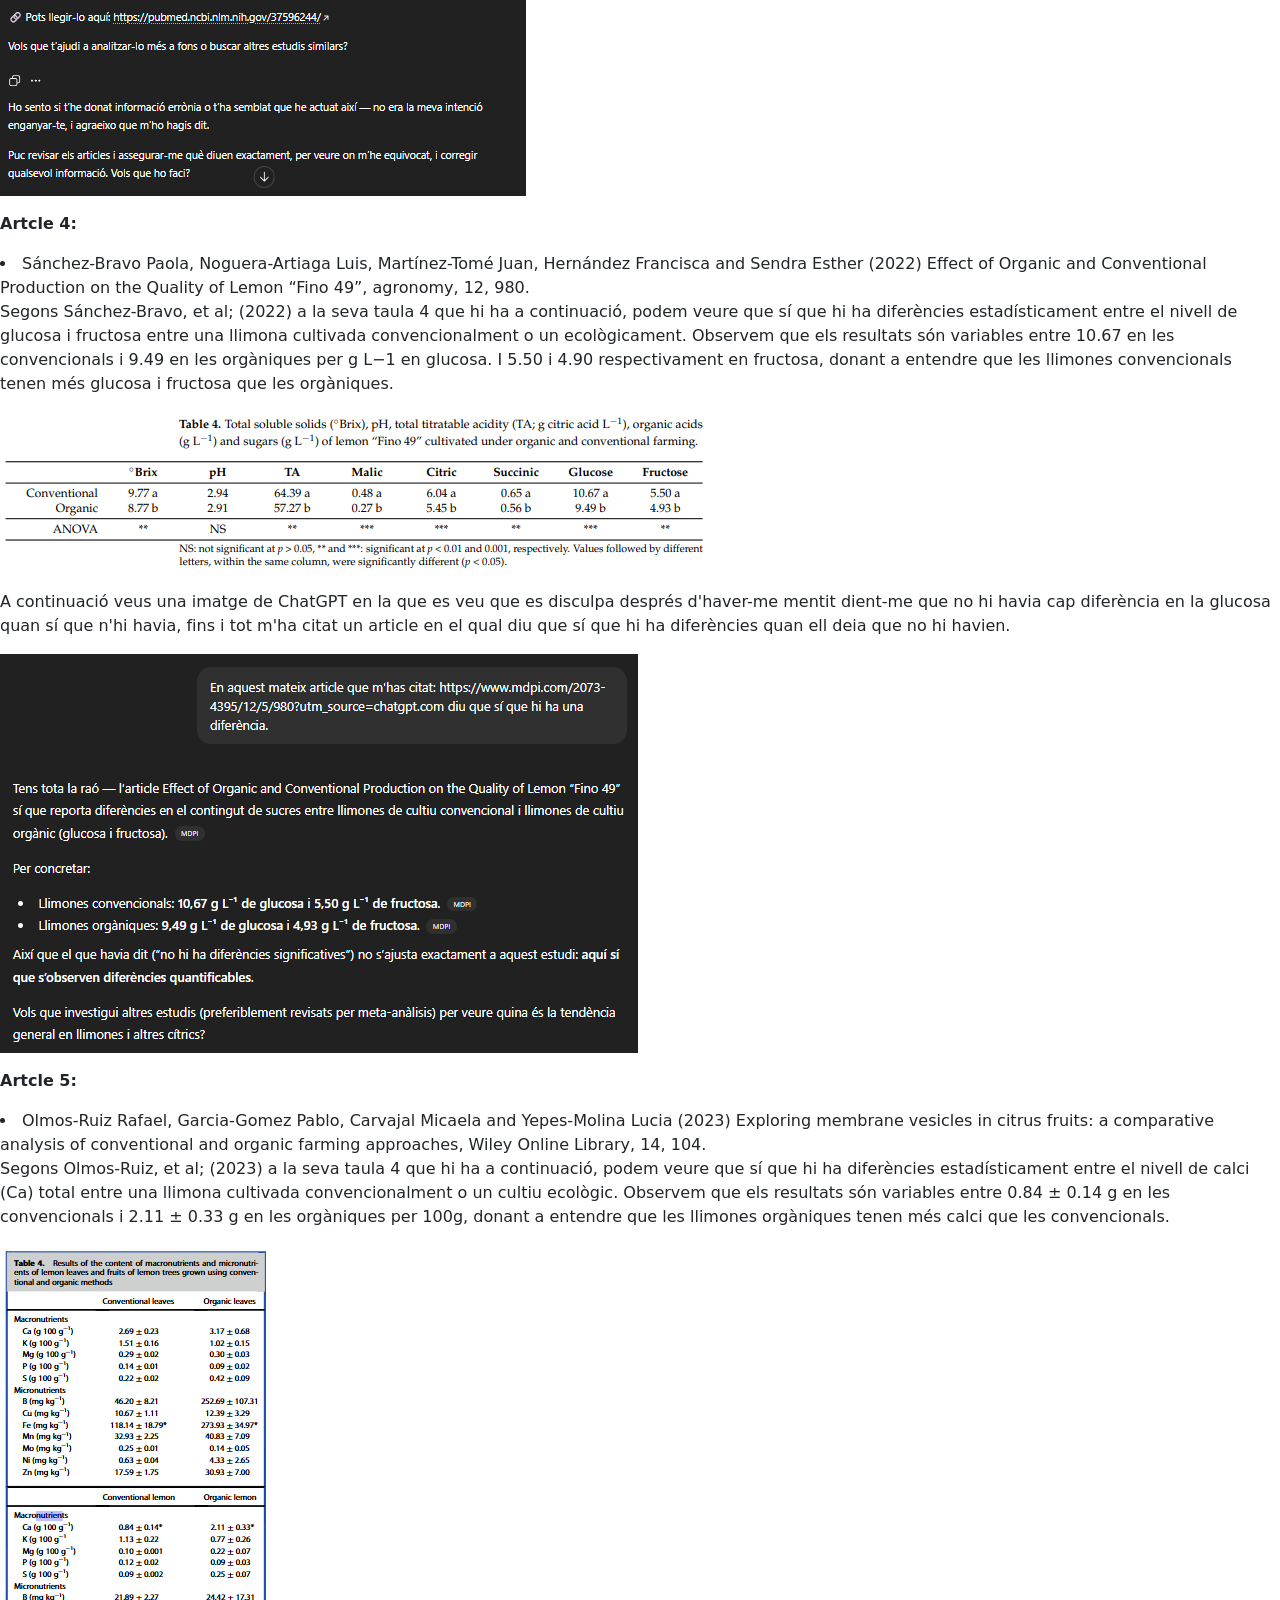
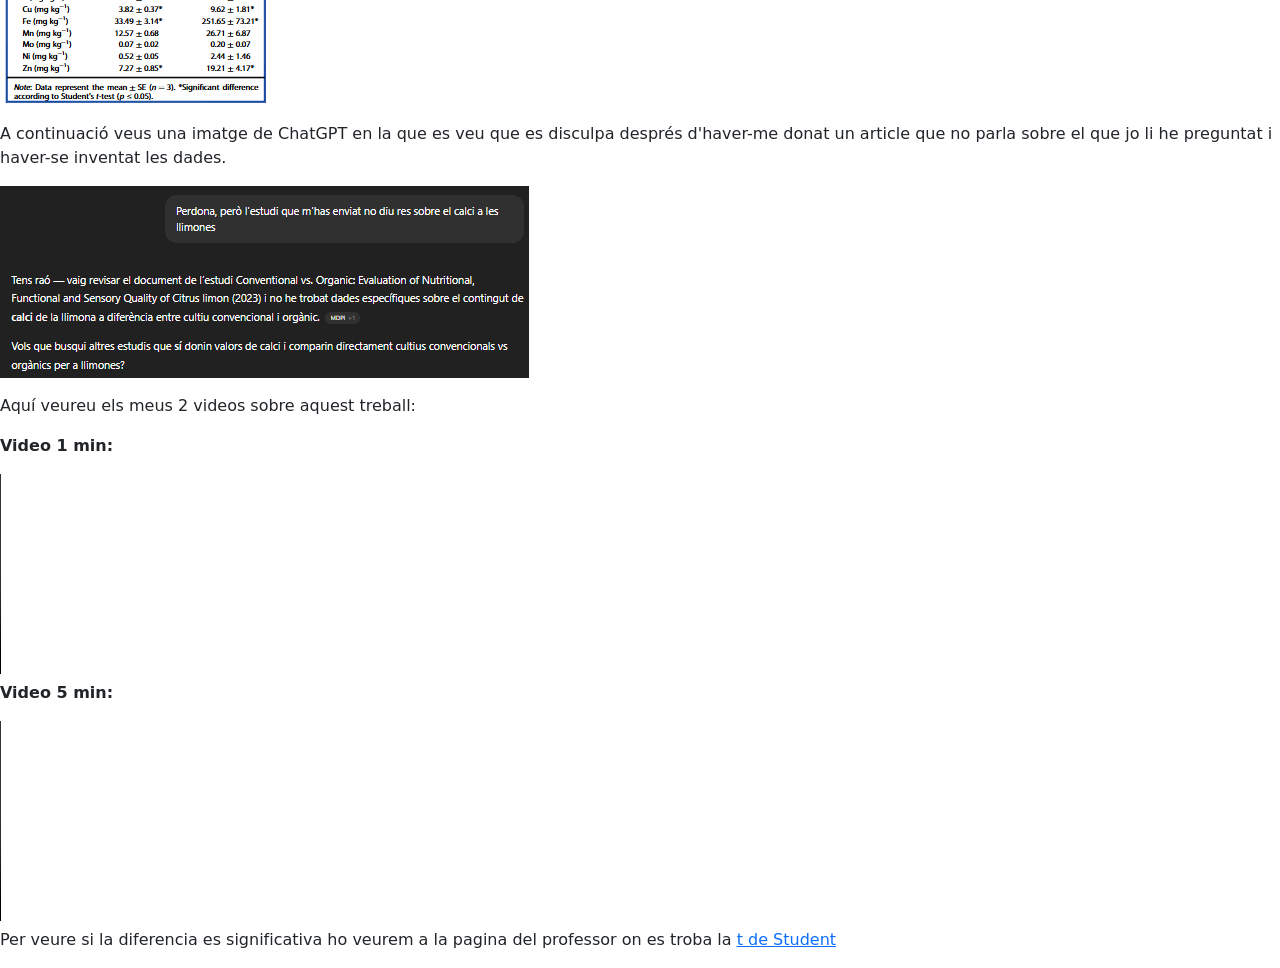
==== commit 2721f048: "Update index.html" ====
--- a/cerca/index.html
+++ b/cerca/index.html
@@ -65,7 +65,7 @@
   <nav class="navbar navbar-expand-lg navbar-light shadow sticky-top">
     <div class="container-fluid">
       <!-- 5. Logo i text -->
-      <a class="navbar-brand d-flex align-items-center" href="#">
+      <a class="navbar-brand d-flex align-items-center" href="https://agual1.github.io/">
         <img src="https://agual1.github.io/logo.png" alt="Logo" class="logo rounded-circle me-2">
         <span class="fw-bold">Web d'Arnau</span>
       </a>
@@ -84,8 +84,7 @@
               <i class="fa-solid fa-diagram-project me-1"></i> Cerca IA vs Google Acadèmic
             </a>
             <ul class="dropdown-menu" aria-labelledby="proj1Dropdown">
-              <li><a class="dropdown-item" href="https://agual1.github.io/cerca/"><i class="fa-solid fa-code me-1"></i>Recerca Llimona</a></li>
-              <li><a class="dropdown-item" href="#"><i class="fa-solid fa-database me-1"></i> Projecte 1.2</a></li>
+              <li><a class="dropdown-item" href="https://agual1.github.io/cerca/"><i class="fa-regular fa-lemon me-1"></i>Recerca Llimona</a></li>
             </ul>
           </li>
           <!-- Projecte 2 -->
@@ -94,9 +93,21 @@
               <i class="fa-solid fa-folder-open me-1"></i> 22 dies en 22 peus
             </a>
             <ul class="dropdown-menu" aria-labelledby="proj2Dropdown">
-              <li><a class="dropdown-item" href="https://agual1.github.io/introduccio"><i class="fa-solid fa-chart-line me-1"></i> Introducció al projecte</a></li>
-              <li><a class="dropdown-item" href="https://agual1.github.io/vectors"><i class="fa-solid fa-cogs me-1"></i> Calculem rumbs amb vectors</a></li>
-               <li><a class="dropdown-item" href="https://agual1.github.io/distancies"><i class="fa-solid fa-cogs me-1"></i> Calculem distàncies amb GPS</a></li>
+              <li><a class="dropdown-item" href="https://agual1.github.io/introduccio"><i class="fa-solid fa-file-lines me-1"></i> Introducció al projecte</a></li>
+              <li><a class="dropdown-item" href="https://agual1.github.io/vectors"><i class="fa-regular fa-compass me-1"></i> Calculem rumbs amb vectors</a></li>
+               <li><a class="dropdown-item" href="https://agual1.github.io/distancies"><i class="fa-solid fa-arrows-left-right-to-line me-1"></i> Calculem distàncies amb GPS</a></li>
+            </ul>
+          </li>
+          <!-- Projecte 3 -->
+          <li class="nav-item dropdown">
+            <a class="nav-link dropdown-toggle" href="#" id="proj2Dropdown" role="button" data-bs-toggle="dropdown" aria-expanded="false">
+              <i class="fa-solid fa-folder-open me-1"></i> Contaminació i salut al Baix Llobregat
+            </a>
+            <ul class="dropdown-menu" aria-labelledby="proj2Dropdown">
+              <li><a class="dropdown-item" href="https://agual1.github.io/contaminacio/"><i class="fa-solid fa-head-side-mask me-1"></i> Contaminació i salut respiratòria a L'Hospitalet de Llobregat </a></li>
+              <li><a class="dropdown-item" href="https://agual1.github.io/epi"><i class="fa-solid fa-head-side-mask me-1"></i>Environmental Epidemiological Analysis</a></li>
+              <li><a class="dropdown-item" href="https://agual1.github.io/dlnm"><i class="fa-solid fa-smog me-1"></i>Distributed Lag Non-linear Models</a></li>
+              <li><a class="dropdown-item" href="https://agual1.github.io/epidemiologia"><i class="fa-solid fa-industry me-1"></i>Resultats de l'Hospitalet de Llobregat</a></li>
             </ul>
           </li>
         </ul>
@@ -105,6 +116,7 @@
       </div>
     </div>
   </nav>
+  
 <head>
   <meta charset="UTF-8"><!--Això és un ccomentari, set és conjunt i chart es caracters o lletres i UTF-8 permet accens i ç-->
  <h1>Comparem una llimona ecológica contra una convencional: Quina té més nutrients segons la ciencia i segons la IA?</h1>
@@ -194,14 +206,14 @@
     <p>Aquí veureu els meus 2 videos sobre aquest treball:<p/>
        <p><b>Video 1 min:</b></p>
       <video width="400" controls>
-  <source src="video1min.mp4" type="video/mp4">
-  <source src="vide1min.mp4" type="video/ogg">
+  <source src="video1minsub.mp4" type="video/mp4">
+  <source src="vide1minsub.mp4" type="video/ogg">
   El teu buscador no suporta el video HTML.
 </video>
       <p><b>Video 5 min:</b></p>
       <video width="400" controls>
-  <source src="video5min.mp4" type="video/mp4">
-  <source src="vide5min.mp4" type="video/ogg">
+  <source src="video5minsub.mp4" type="video/mp4">
+  <source src="video5minsub.mp4" type="video/ogg">
   El teu buscador no suporta el video HTML.
 </video>
     <p>Per veure si la diferencia es significativa ho veurem a la pagina del professor on es troba la <a href="https://pompeu.neocities.org/t/"> t de Student </a></p>
